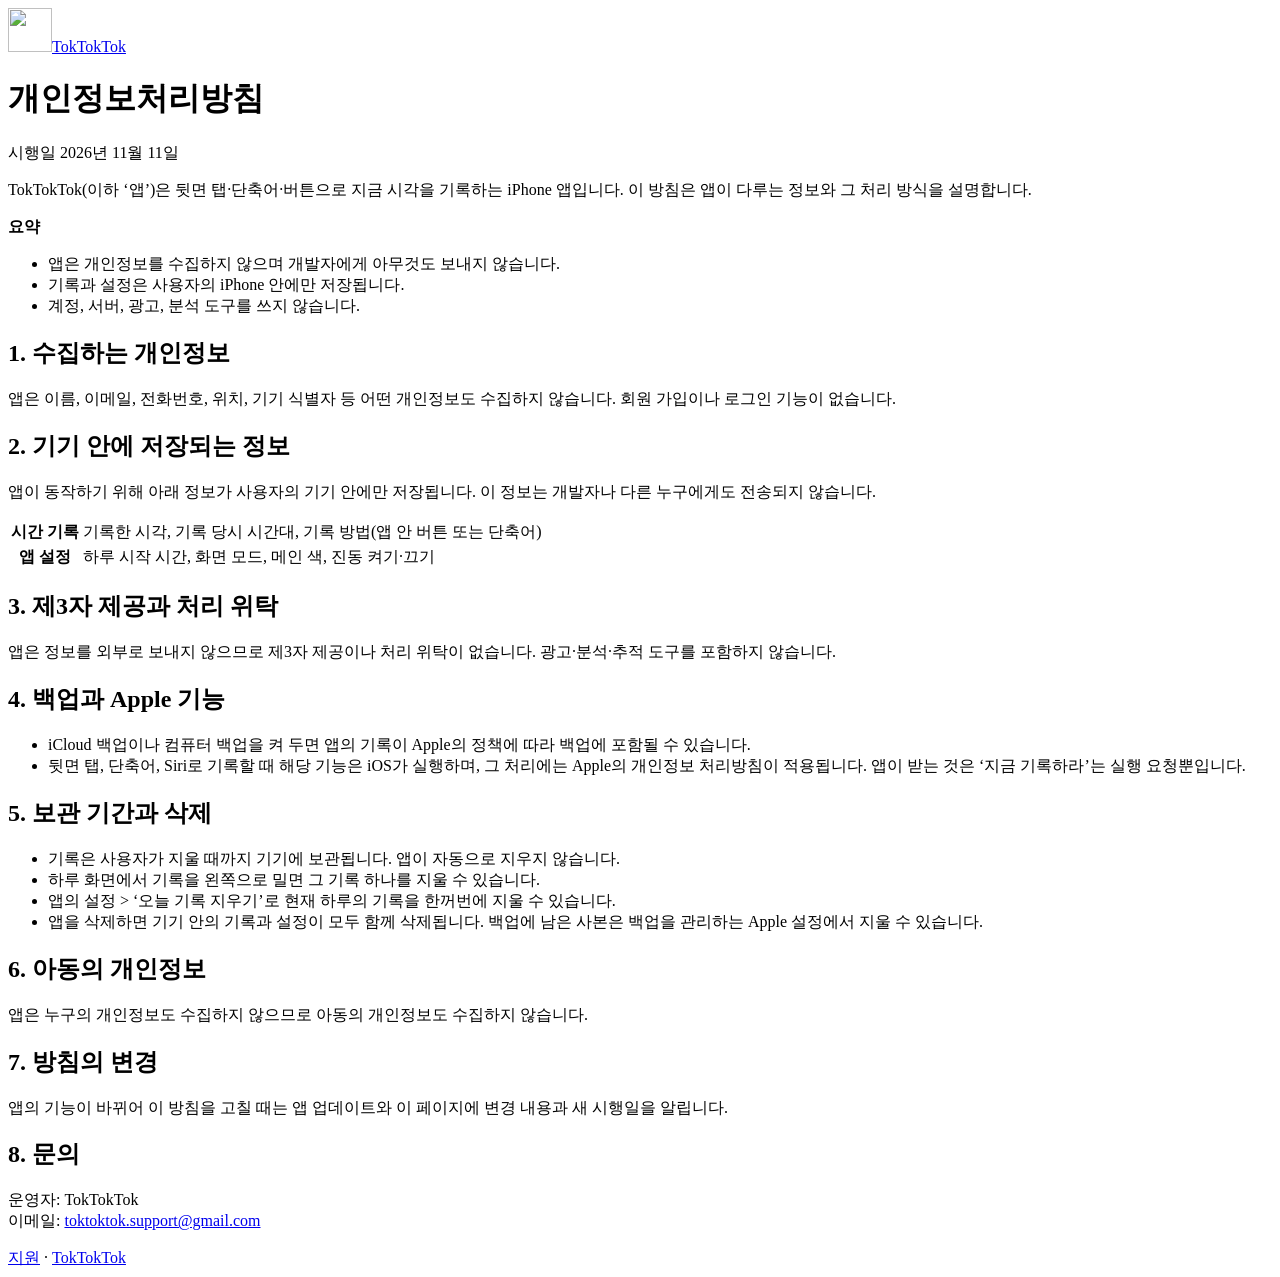
==== site/privacy/index.html @ a1118066 "feat(site): 개인정보처리방침·지원 페이지와 앱 안 처리방침 전문 - site/: 정적 안내 페이지(첫 화면·개인정보처리방침·지원), 앱 아이콘 색, 다크·라이트 대응. V" ====
<!doctype html>
<html lang="ko">
<head>
<meta charset="utf-8">
<meta name="viewport" content="width=device-width, initial-scale=1">
<title>TokTokTok 개인정보처리방침</title>
<meta name="description" content="TokTokTok 앱의 개인정보처리방침">
<link rel="icon" href="/icon.svg" type="image/svg+xml">
<link rel="stylesheet" href="/style.css">
</head>
<body>
<main class="wrap">
  <a class="brand" href="/"><img src="/icon.svg" alt="" width="44" height="44"><span>TokTokTok</span></a>

  <h1>개인정보처리방침</h1>
  <p class="meta">시행일 2026년 11월 11일</p>

  <p>TokTokTok(이하 ‘앱’)은 뒷면 탭·단축어·버튼으로 지금 시각을 기록하는 iPhone 앱입니다. 이 방침은 앱이 다루는 정보와 그 처리 방식을 설명합니다.</p>

  <div class="card">
    <p><strong>요약</strong></p>
    <ul>
      <li>앱은 개인정보를 수집하지 않으며 개발자에게 아무것도 보내지 않습니다.</li>
      <li>기록과 설정은 사용자의 iPhone 안에만 저장됩니다.</li>
      <li>계정, 서버, 광고, 분석 도구를 쓰지 않습니다.</li>
    </ul>
  </div>

  <h2>1. 수집하는 개인정보</h2>
  <p>앱은 이름, 이메일, 전화번호, 위치, 기기 식별자 등 어떤 개인정보도 수집하지 않습니다. 회원 가입이나 로그인 기능이 없습니다.</p>

  <h2>2. 기기 안에 저장되는 정보</h2>
  <p>앱이 동작하기 위해 아래 정보가 사용자의 기기 안에만 저장됩니다. 이 정보는 개발자나 다른 누구에게도 전송되지 않습니다.</p>
  <table>
    <tr><th>시간 기록</th><td>기록한 시각, 기록 당시 시간대, 기록 방법(앱 안 버튼 또는 단축어)</td></tr>
    <tr><th>앱 설정</th><td>하루 시작 시간, 화면 모드, 메인 색, 진동 켜기·끄기</td></tr>
  </table>

  <h2>3. 제3자 제공과 처리 위탁</h2>
  <p>앱은 정보를 외부로 보내지 않으므로 제3자 제공이나 처리 위탁이 없습니다. 광고·분석·추적 도구를 포함하지 않습니다.</p>

  <h2>4. 백업과 Apple 기능</h2>
  <ul>
    <li>iCloud 백업이나 컴퓨터 백업을 켜 두면 앱의 기록이 Apple의 정책에 따라 백업에 포함될 수 있습니다.</li>
    <li>뒷면 탭, 단축어, Siri로 기록할 때 해당 기능은 iOS가 실행하며, 그 처리에는 Apple의 개인정보 처리방침이 적용됩니다. 앱이 받는 것은 ‘지금 기록하라’는 실행 요청뿐입니다.</li>
  </ul>

  <h2>5. 보관 기간과 삭제</h2>
  <ul>
    <li>기록은 사용자가 지울 때까지 기기에 보관됩니다. 앱이 자동으로 지우지 않습니다.</li>
    <li>하루 화면에서 기록을 왼쪽으로 밀면 그 기록 하나를 지울 수 있습니다.</li>
    <li>앱의 설정 &gt; ‘오늘 기록 지우기’로 현재 하루의 기록을 한꺼번에 지울 수 있습니다.</li>
    <li>앱을 삭제하면 기기 안의 기록과 설정이 모두 함께 삭제됩니다. 백업에 남은 사본은 백업을 관리하는 Apple 설정에서 지울 수 있습니다.</li>
  </ul>

  <h2>6. 아동의 개인정보</h2>
  <p>앱은 누구의 개인정보도 수집하지 않으므로 아동의 개인정보도 수집하지 않습니다.</p>

  <h2>7. 방침의 변경</h2>
  <p>앱의 기능이 바뀌어 이 방침을 고칠 때는 앱 업데이트와 이 페이지에 변경 내용과 새 시행일을 알립니다.</p>

  <h2>8. 문의</h2>
  <p>운영자: TokTokTok<br>이메일: <a href="mailto:toktoktok.support@gmail.com">toktoktok.support@gmail.com</a></p>

  <footer><a href="/support/">지원</a> · <a href="/">TokTokTok</a></footer>
</main>
</body>
</html>
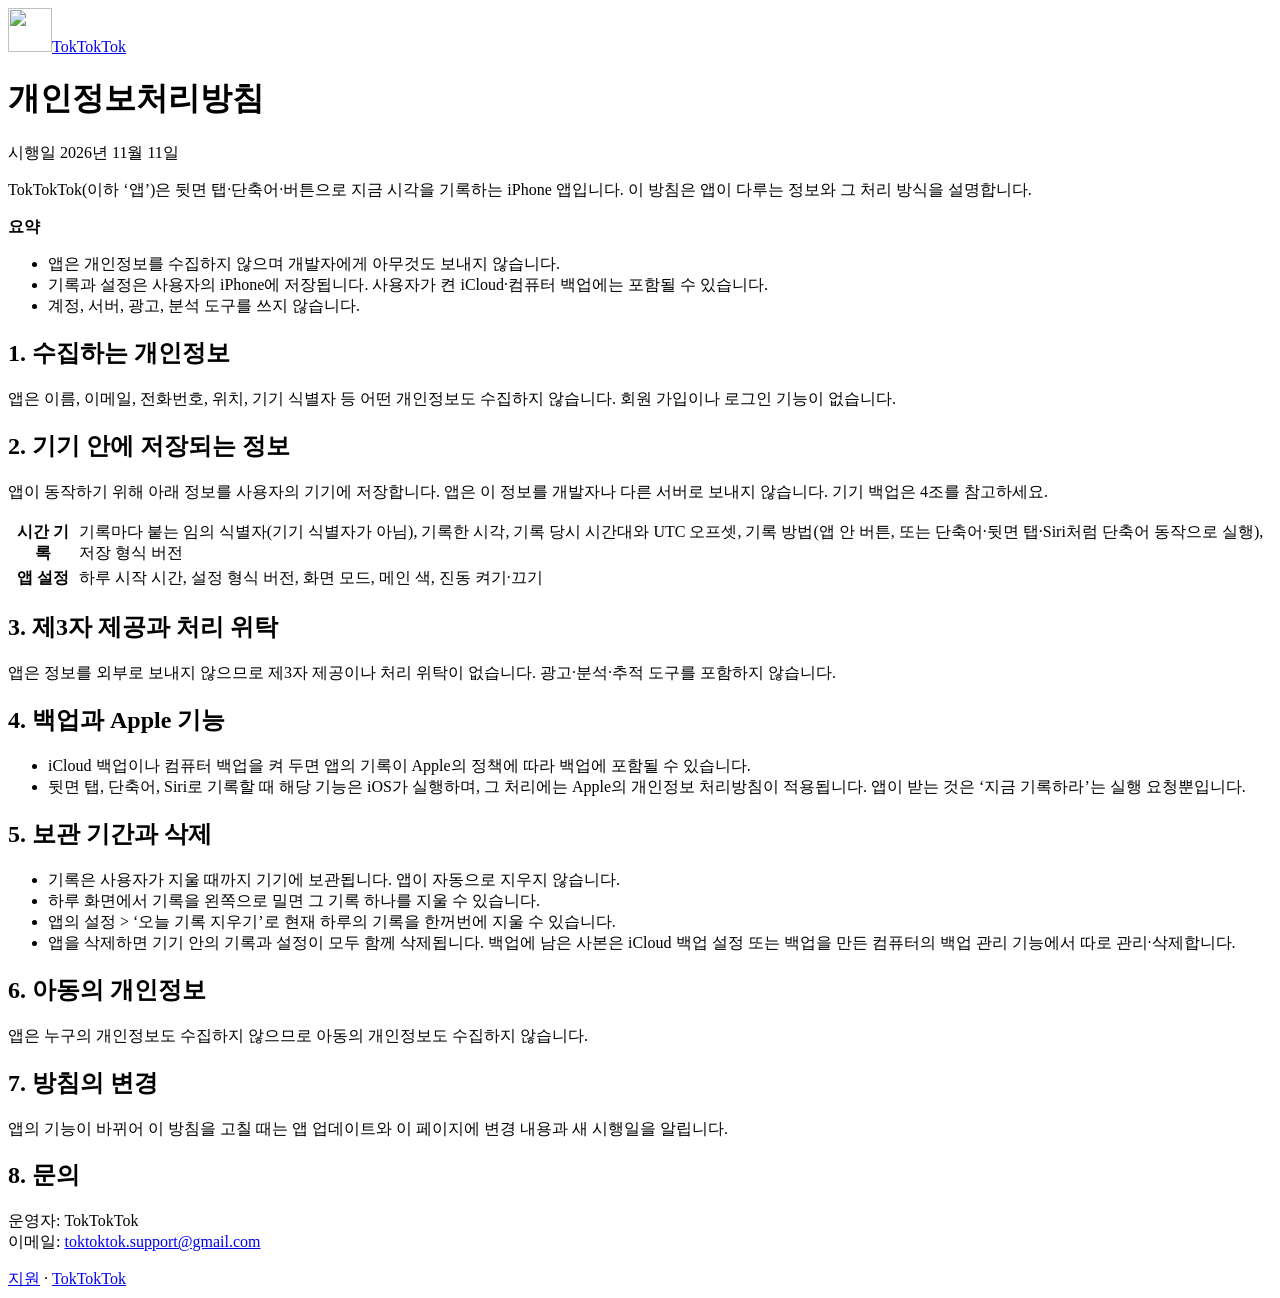
==== commit 87606582: "fix(site): 개인정보처리방침 저장 항목·백업 표현·링크 위험 기록 보완 Codex(gpt-6-astra) 검증 P2 4건 반영. 웹·앱 문구 동시 수정.  Co-Author" ====
--- a/site/privacy/index.html
+++ b/site/privacy/index.html
@@ -21,7 +21,7 @@
     <p><strong>요약</strong></p>
     <ul>
       <li>앱은 개인정보를 수집하지 않으며 개발자에게 아무것도 보내지 않습니다.</li>
-      <li>기록과 설정은 사용자의 iPhone 안에만 저장됩니다.</li>
+      <li>기록과 설정은 사용자의 iPhone에 저장됩니다. 사용자가 켠 iCloud·컴퓨터 백업에는 포함될 수 있습니다.</li>
       <li>계정, 서버, 광고, 분석 도구를 쓰지 않습니다.</li>
     </ul>
   </div>
@@ -30,10 +30,10 @@
   <p>앱은 이름, 이메일, 전화번호, 위치, 기기 식별자 등 어떤 개인정보도 수집하지 않습니다. 회원 가입이나 로그인 기능이 없습니다.</p>
 
   <h2>2. 기기 안에 저장되는 정보</h2>
-  <p>앱이 동작하기 위해 아래 정보가 사용자의 기기 안에만 저장됩니다. 이 정보는 개발자나 다른 누구에게도 전송되지 않습니다.</p>
+  <p>앱이 동작하기 위해 아래 정보를 사용자의 기기에 저장합니다. 앱은 이 정보를 개발자나 다른 서버로 보내지 않습니다. 기기 백업은 4조를 참고하세요.</p>
   <table>
-    <tr><th>시간 기록</th><td>기록한 시각, 기록 당시 시간대, 기록 방법(앱 안 버튼 또는 단축어)</td></tr>
-    <tr><th>앱 설정</th><td>하루 시작 시간, 화면 모드, 메인 색, 진동 켜기·끄기</td></tr>
+    <tr><th>시간 기록</th><td>기록마다 붙는 임의 식별자(기기 식별자가 아님), 기록한 시각, 기록 당시 시간대와 UTC 오프셋, 기록 방법(앱 안 버튼, 또는 단축어·뒷면 탭·Siri처럼 단축어 동작으로 실행), 저장 형식 버전</td></tr>
+    <tr><th>앱 설정</th><td>하루 시작 시간, 설정 형식 버전, 화면 모드, 메인 색, 진동 켜기·끄기</td></tr>
   </table>
 
   <h2>3. 제3자 제공과 처리 위탁</h2>
@@ -50,7 +50,7 @@
     <li>기록은 사용자가 지울 때까지 기기에 보관됩니다. 앱이 자동으로 지우지 않습니다.</li>
     <li>하루 화면에서 기록을 왼쪽으로 밀면 그 기록 하나를 지울 수 있습니다.</li>
     <li>앱의 설정 &gt; ‘오늘 기록 지우기’로 현재 하루의 기록을 한꺼번에 지울 수 있습니다.</li>
-    <li>앱을 삭제하면 기기 안의 기록과 설정이 모두 함께 삭제됩니다. 백업에 남은 사본은 백업을 관리하는 Apple 설정에서 지울 수 있습니다.</li>
+    <li>앱을 삭제하면 기기 안의 기록과 설정이 모두 함께 삭제됩니다. 백업에 남은 사본은 iCloud 백업 설정 또는 백업을 만든 컴퓨터의 백업 관리 기능에서 따로 관리·삭제합니다.</li>
   </ul>
 
   <h2>6. 아동의 개인정보</h2>
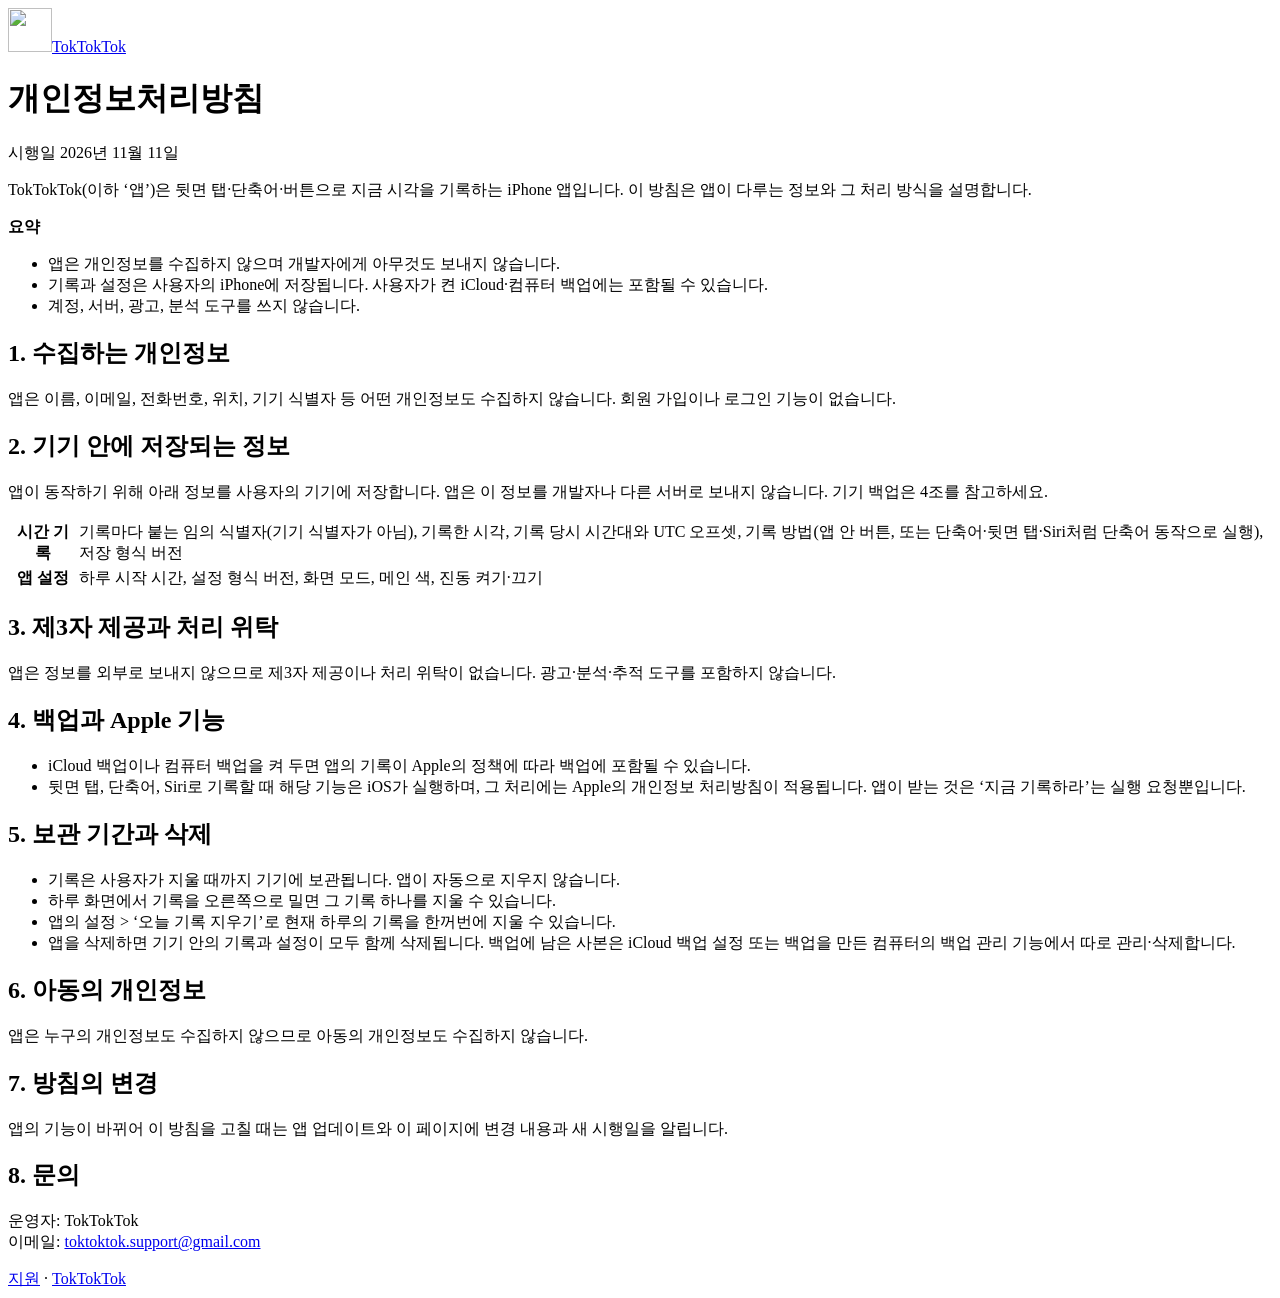
==== commit 31867bc3: "fix(site): 기록 삭제 스와이프 방향 안내를 오른쪽으로 Co-Authored-By: Claude Opus 5.5 <noreply@anthropic.com>" ====
--- a/site/privacy/index.html
+++ b/site/privacy/index.html
@@ -48,7 +48,7 @@
   <h2>5. 보관 기간과 삭제</h2>
   <ul>
     <li>기록은 사용자가 지울 때까지 기기에 보관됩니다. 앱이 자동으로 지우지 않습니다.</li>
-    <li>하루 화면에서 기록을 왼쪽으로 밀면 그 기록 하나를 지울 수 있습니다.</li>
+    <li>하루 화면에서 기록을 오른쪽으로 밀면 그 기록 하나를 지울 수 있습니다.</li>
     <li>앱의 설정 &gt; ‘오늘 기록 지우기’로 현재 하루의 기록을 한꺼번에 지울 수 있습니다.</li>
     <li>앱을 삭제하면 기기 안의 기록과 설정이 모두 함께 삭제됩니다. 백업에 남은 사본은 iCloud 백업 설정 또는 백업을 만든 컴퓨터의 백업 관리 기능에서 따로 관리·삭제합니다.</li>
   </ul>
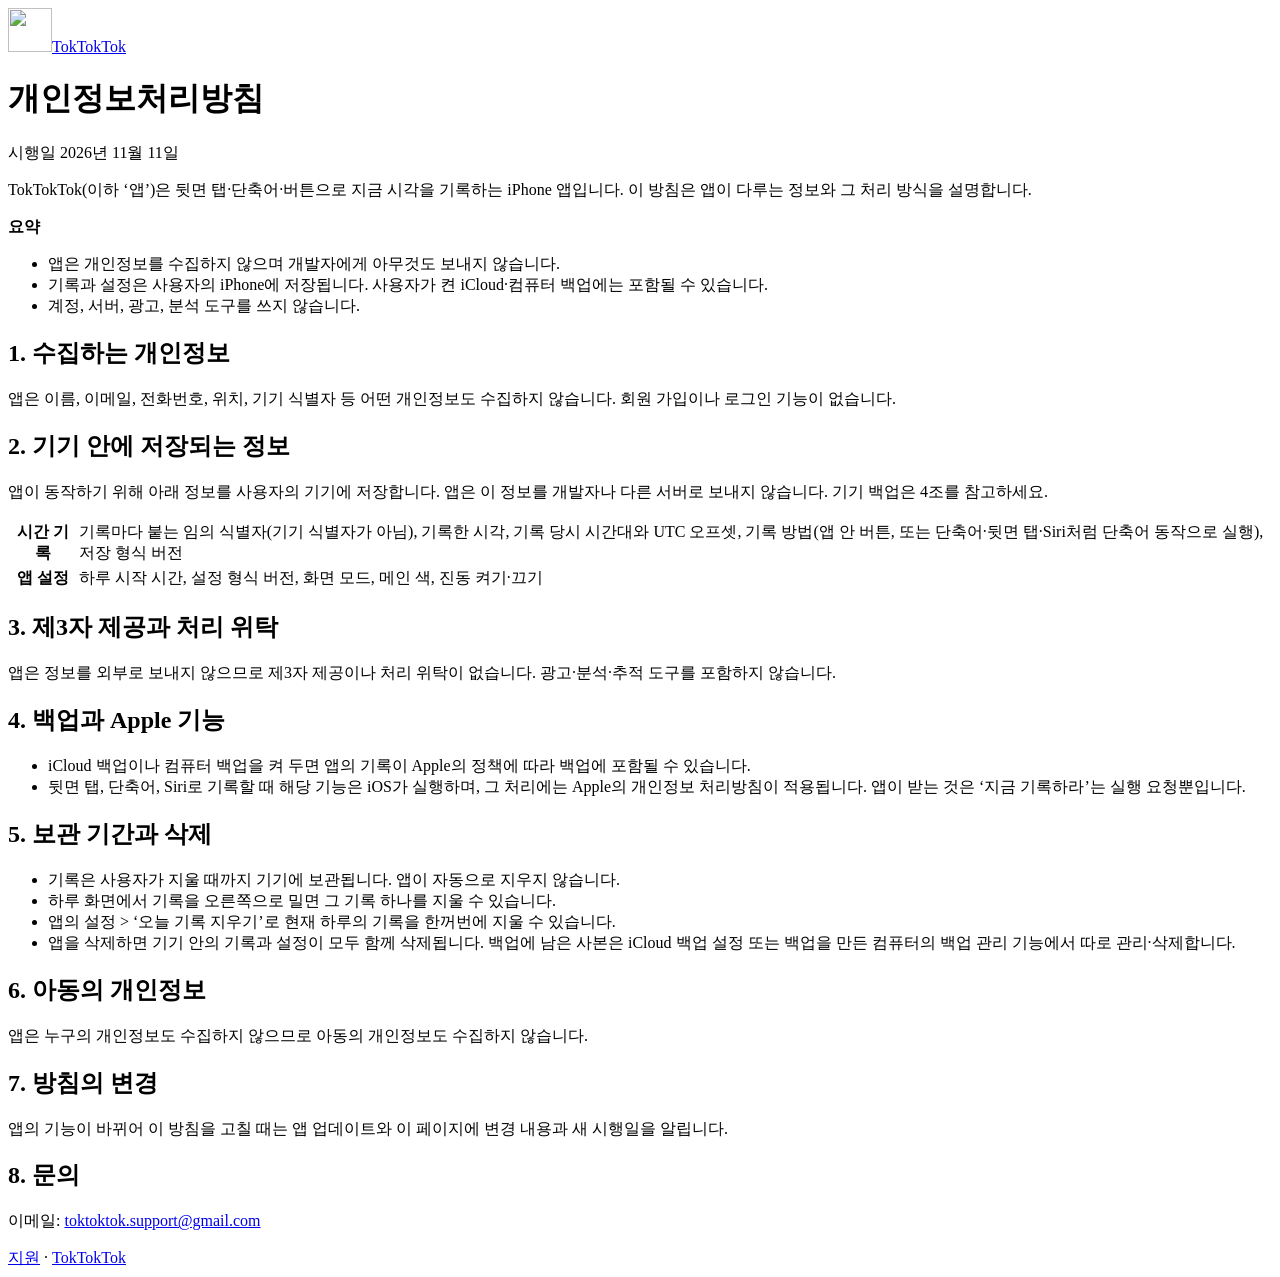
==== commit c7d78d94: "fix(privacy): 문의에서 운영자 표기를 빼고 이메일만 남김 웹·앱 개인정보처리방침 동시 수정(사용자 요청). DESIGN·TEST_RESULTS(R-037).  Co-Au" ====
--- a/site/privacy/index.html
+++ b/site/privacy/index.html
@@ -60,7 +60,7 @@
   <p>앱의 기능이 바뀌어 이 방침을 고칠 때는 앱 업데이트와 이 페이지에 변경 내용과 새 시행일을 알립니다.</p>
 
   <h2>8. 문의</h2>
-  <p>운영자: TokTokTok<br>이메일: <a href="mailto:toktoktok.support@gmail.com">toktoktok.support@gmail.com</a></p>
+  <p>이메일: <a href="mailto:toktoktok.support@gmail.com">toktoktok.support@gmail.com</a></p>
 
   <footer><a href="/support/">지원</a> · <a href="/">TokTokTok</a></footer>
 </main>
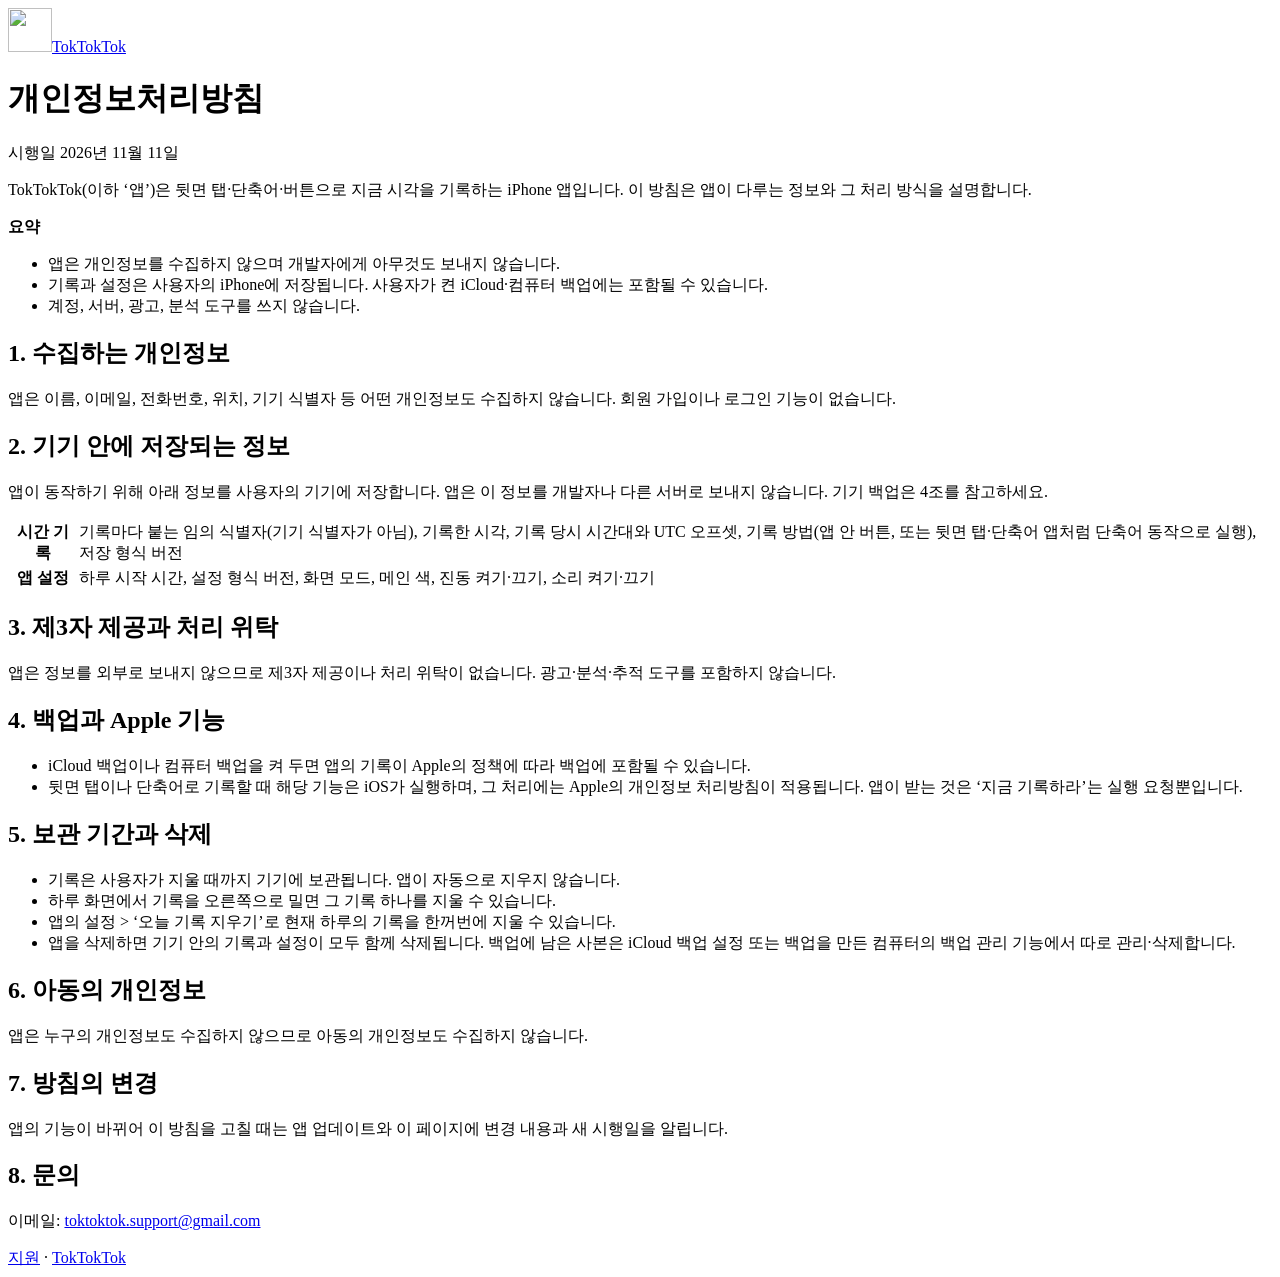
==== commit f29eb5f6: "fix: 화면 켜짐에서만 뒷면 탭 기록 안내, Siri 안내 제거, UserDefaults 매니페스트 신고 - Q10 사용자 결정: 뒷면 탭 기록은 화면이 켜진 상태에서만. 설정 " ====
--- a/site/privacy/index.html
+++ b/site/privacy/index.html
@@ -32,8 +32,8 @@
   <h2>2. 기기 안에 저장되는 정보</h2>
   <p>앱이 동작하기 위해 아래 정보를 사용자의 기기에 저장합니다. 앱은 이 정보를 개발자나 다른 서버로 보내지 않습니다. 기기 백업은 4조를 참고하세요.</p>
   <table>
-    <tr><th>시간 기록</th><td>기록마다 붙는 임의 식별자(기기 식별자가 아님), 기록한 시각, 기록 당시 시간대와 UTC 오프셋, 기록 방법(앱 안 버튼, 또는 단축어·뒷면 탭·Siri처럼 단축어 동작으로 실행), 저장 형식 버전</td></tr>
-    <tr><th>앱 설정</th><td>하루 시작 시간, 설정 형식 버전, 화면 모드, 메인 색, 진동 켜기·끄기</td></tr>
+    <tr><th>시간 기록</th><td>기록마다 붙는 임의 식별자(기기 식별자가 아님), 기록한 시각, 기록 당시 시간대와 UTC 오프셋, 기록 방법(앱 안 버튼, 또는 뒷면 탭·단축어 앱처럼 단축어 동작으로 실행), 저장 형식 버전</td></tr>
+    <tr><th>앱 설정</th><td>하루 시작 시간, 설정 형식 버전, 화면 모드, 메인 색, 진동 켜기·끄기, 소리 켜기·끄기</td></tr>
   </table>
 
   <h2>3. 제3자 제공과 처리 위탁</h2>
@@ -42,7 +42,7 @@
   <h2>4. 백업과 Apple 기능</h2>
   <ul>
     <li>iCloud 백업이나 컴퓨터 백업을 켜 두면 앱의 기록이 Apple의 정책에 따라 백업에 포함될 수 있습니다.</li>
-    <li>뒷면 탭, 단축어, Siri로 기록할 때 해당 기능은 iOS가 실행하며, 그 처리에는 Apple의 개인정보 처리방침이 적용됩니다. 앱이 받는 것은 ‘지금 기록하라’는 실행 요청뿐입니다.</li>
+    <li>뒷면 탭이나 단축어로 기록할 때 해당 기능은 iOS가 실행하며, 그 처리에는 Apple의 개인정보 처리방침이 적용됩니다. 앱이 받는 것은 ‘지금 기록하라’는 실행 요청뿐입니다.</li>
   </ul>
 
   <h2>5. 보관 기간과 삭제</h2>
